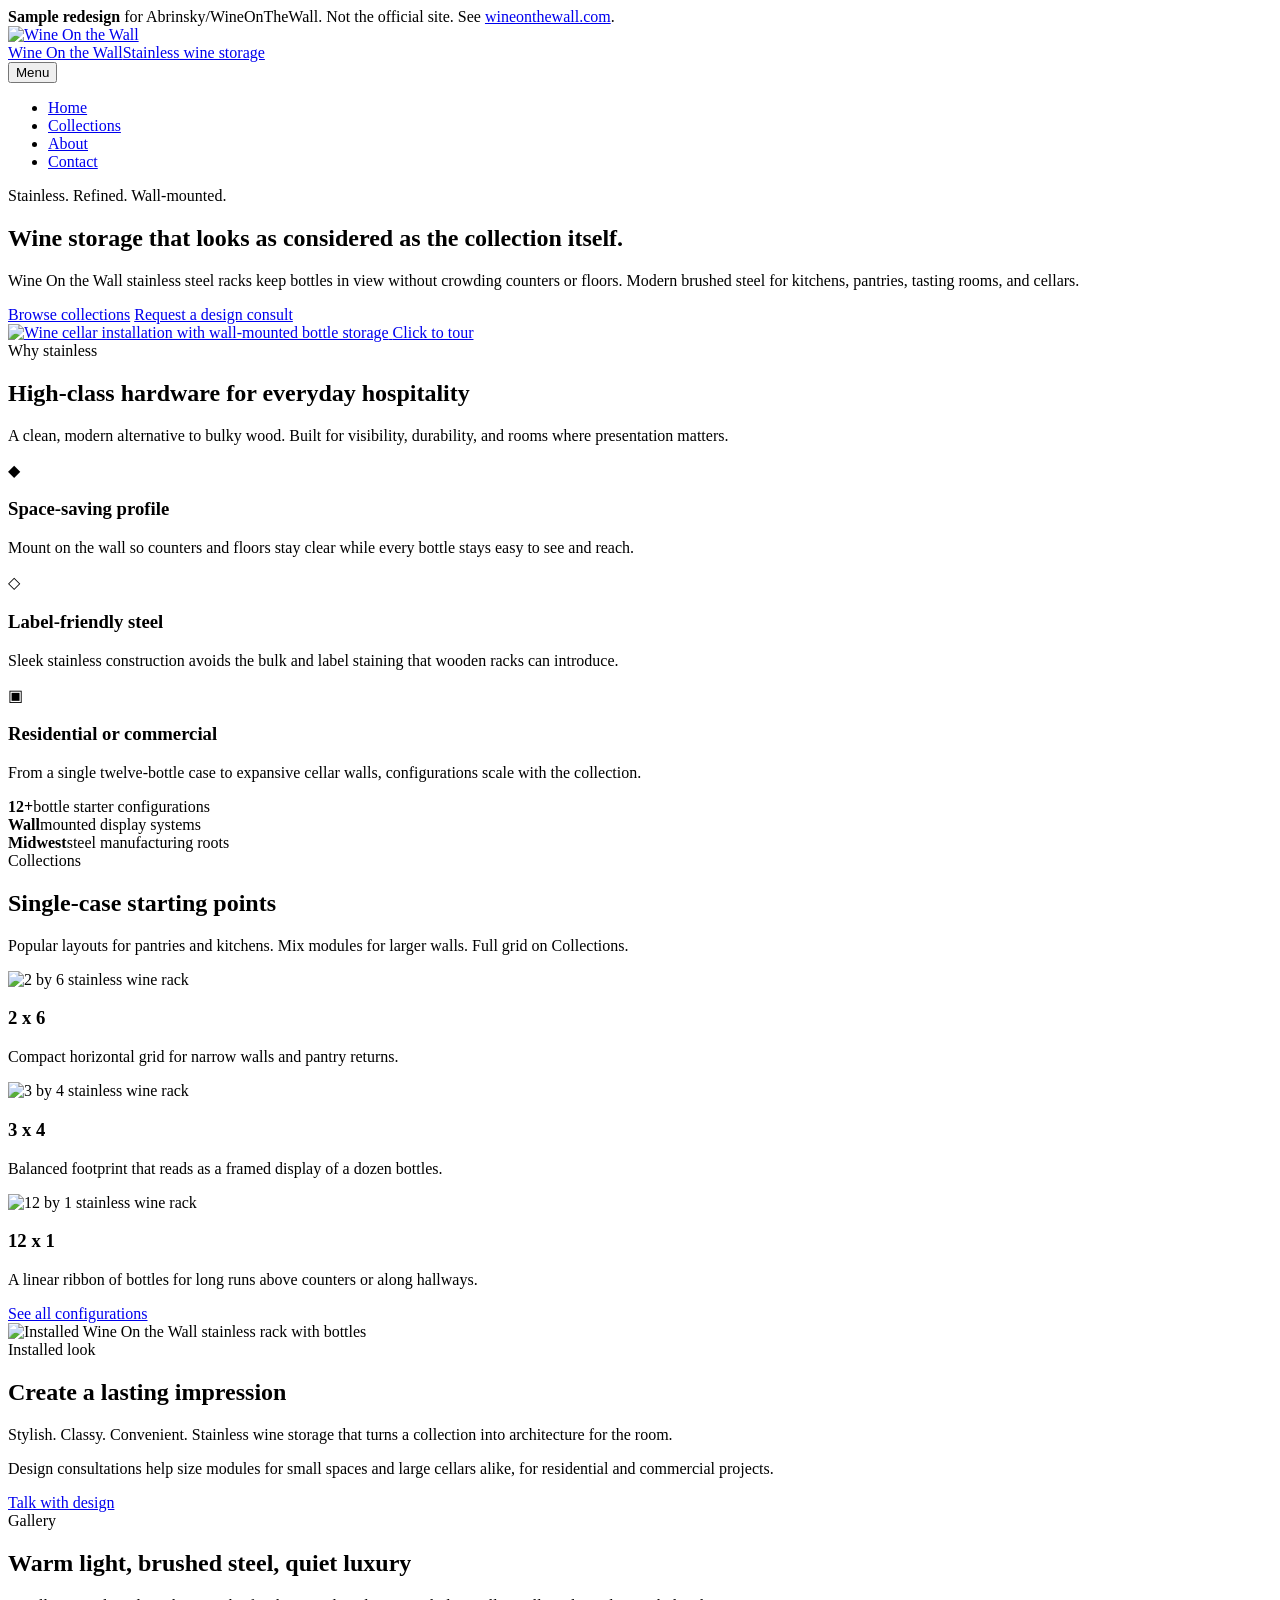
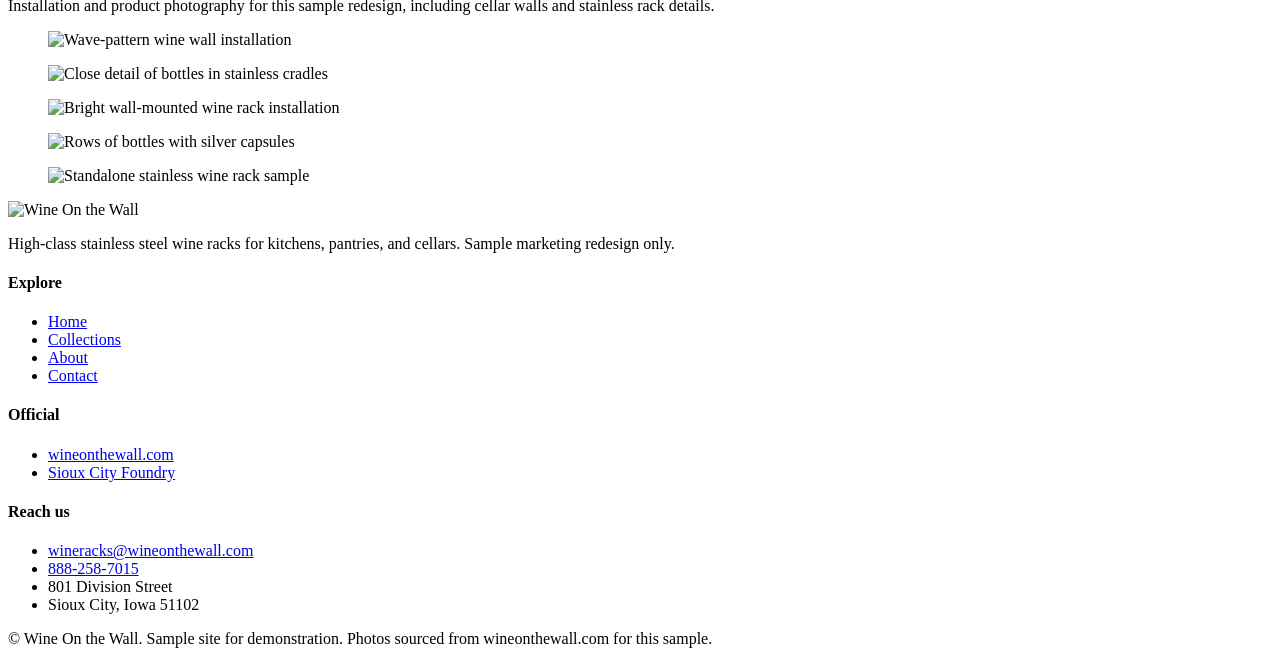
==== index.html @ 884608a0 "Add cellar photo hero with Click to tour and panoramic tour page. Brighten the hero treatment (no fu" ====
<!DOCTYPE html>
<html lang="en">
<head>
  <meta charset="UTF-8" />
  <meta name="viewport" content="width=device-width, initial-scale=1" />
  <title>Wine On the Wall | Sample redesign</title>
  <meta name="description" content="Sample redesign of Wine On the Wall stainless steel wine racks. High-class modern aesthetic for demonstration only." />
  <link rel="preconnect" href="https://fonts.googleapis.com" />
  <link rel="preconnect" href="https://fonts.gstatic.com" crossorigin />
  <link href="https://fonts.googleapis.com/css2?family=Cormorant+Garamond:wght@500;600;700&family=Inter:wght@400;500;600;700&display=swap" rel="stylesheet" />
  <link rel="stylesheet" href="/WineOnTheWall/css/styles.css" />
  <link rel="icon" href="/WineOnTheWall/assets/logo-white.png" />
</head>
<body>
  <div class="sample-banner"><strong>Sample redesign</strong> for Abrinsky/WineOnTheWall. Not the official site. See <a href="https://www.wineonthewall.com/" target="_blank" rel="noopener">wineonthewall.com</a>.</div>
  <header class="site-header">
    <div class="container nav">
      <a class="logo-link" href="/WineOnTheWall/">
        <img src="/WineOnTheWall/assets/logo-white.png" alt="Wine On the Wall" />
        <div class="logo-text">Wine On the Wall<span>Stainless wine storage</span></div>
      </a>
      <button class="nav-toggle" type="button" aria-expanded="false" aria-controls="nav-menu">Menu</button>
      <ul class="nav-links" id="nav-menu">
        <li><a href="/WineOnTheWall/" data-nav="home">Home</a></li>
        <li><a href="/WineOnTheWall/collections.html" data-nav="collections">Collections</a></li>
        <li><a href="/WineOnTheWall/about.html" data-nav="about">About</a></li>
        <li><a class="nav-cta" href="/WineOnTheWall/contact.html" data-nav="contact">Contact</a></li>
      </ul>
    </div>
  </header>
  <main>

    <section class="hero">
      <div class="container hero-grid">
        <div>
          <div class="eyebrow">Stainless. Refined. Wall-mounted.</div>
          <h1>Wine storage that looks as considered as the collection itself.</h1>
          <p class="hero-lead">Wine On the Wall stainless steel racks keep bottles in view without crowding counters or floors. Modern brushed steel for kitchens, pantries, tasting rooms, and cellars.</p>
          <div class="btn-row">
            <a class="btn btn-primary" href="/WineOnTheWall/collections.html">Browse collections</a>
            <a class="btn btn-ghost" href="/WineOnTheWall/contact.html">Request a design consult</a>
          </div>
        </div>
        <a class="hero-media" href="/WineOnTheWall/tour.html" aria-label="Open cellar 360 tour">
          <img src="/WineOnTheWall/assets/hero-cellar.jpg" alt="Wine cellar installation with wall-mounted bottle storage" />
          <span class="hero-media-shade" aria-hidden="true"></span>
          <span class="hero-chip">Click to tour</span>
        </a>
      </div>
    </section>

    <section class="section">
      <div class="container">
        <div class="section-head">
          <div>
            <div class="eyebrow">Why stainless</div>
            <h2>High-class hardware for everyday hospitality</h2>
          </div>
          <p>A clean, modern alternative to bulky wood. Built for visibility, durability, and rooms where presentation matters.</p>
        </div>
        <div class="feature-grid">
          <article class="feature-card">
            <div class="icon" aria-hidden="true">◆</div>
            <h3>Space-saving profile</h3>
            <p>Mount on the wall so counters and floors stay clear while every bottle stays easy to see and reach.</p>
          </article>
          <article class="feature-card">
            <div class="icon" aria-hidden="true">◇</div>
            <h3>Label-friendly steel</h3>
            <p>Sleek stainless construction avoids the bulk and label staining that wooden racks can introduce.</p>
          </article>
          <article class="feature-card">
            <div class="icon" aria-hidden="true">▣</div>
            <h3>Residential or commercial</h3>
            <p>From a single twelve-bottle case to expansive cellar walls, configurations scale with the collection.</p>
          </article>
        </div>
        <div class="stat-row">
          <div class="stat"><strong>12+</strong><span>bottle starter configurations</span></div>
          <div class="stat"><strong>Wall</strong><span>mounted display systems</span></div>
          <div class="stat"><strong>Midwest</strong><span>steel manufacturing roots</span></div>
        </div>
      </div>
    </section>

    <section class="section section-alt">
      <div class="container">
        <div class="section-head">
          <div>
            <div class="eyebrow">Collections</div>
            <h2>Single-case starting points</h2>
          </div>
          <p>Popular layouts for pantries and kitchens. Mix modules for larger walls. Full grid on Collections.</p>
        </div>
        <div class="product-grid">
          <article class="product-card">
            <div class="product-card-media"><img src="/WineOnTheWall/assets/config-2x6.jpg" alt="2 by 6 stainless wine rack" /></div>
            <div class="product-card-body">
              <h3>2 x 6</h3>
              <p>Compact horizontal grid for narrow walls and pantry returns.</p>
            </div>
          </article>
          <article class="product-card">
            <div class="product-card-media"><img src="/WineOnTheWall/assets/config-3x4.jpg" alt="3 by 4 stainless wine rack" /></div>
            <div class="product-card-body">
              <h3>3 x 4</h3>
              <p>Balanced footprint that reads as a framed display of a dozen bottles.</p>
            </div>
          </article>
          <article class="product-card">
            <div class="product-card-media"><img src="/WineOnTheWall/assets/config-12x1.jpg" alt="12 by 1 stainless wine rack" /></div>
            <div class="product-card-body">
              <h3>12 x 1</h3>
              <p>A linear ribbon of bottles for long runs above counters or along hallways.</p>
            </div>
          </article>
        </div>
        <div class="btn-row">
          <a class="btn btn-ghost" href="/WineOnTheWall/collections.html">See all configurations</a>
        </div>
      </div>
    </section>

    <section class="section">
      <div class="container split">
        <div class="split-media">
          <img src="/WineOnTheWall/assets/gallery-bottles-red.jpg" alt="Installed Wine On the Wall stainless rack with bottles" />
        </div>
        <div>
          <div class="eyebrow">Installed look</div>
          <h2>Create a lasting impression</h2>
          <p>Stylish. Classy. Convenient. Stainless wine storage that turns a collection into architecture for the room.</p>
          <p>Design consultations help size modules for small spaces and large cellars alike, for residential and commercial projects.</p>
          <div class="btn-row">
            <a class="btn btn-primary" href="/WineOnTheWall/contact.html">Talk with design</a>
          </div>
        </div>
      </div>
    </section>

    <section class="section section-alt">
      <div class="container">
        <div class="section-head">
          <div>
            <div class="eyebrow">Gallery</div>
            <h2>Warm light, brushed steel, quiet luxury</h2>
          </div>
          <p>Installation and product photography for this sample redesign, including cellar walls and stainless rack details.</p>
        </div>
        <div class="gallery-grid">
          <figure><img src="/WineOnTheWall/assets/gallery-wave.jpg" alt="Wave-pattern wine wall installation" /></figure>
          <figure><img src="/WineOnTheWall/assets/gallery-cellar-detail.jpg" alt="Close detail of bottles in stainless cradles" /></figure>
          <figure><img src="/WineOnTheWall/assets/gallery-wall-bright.jpg" alt="Bright wall-mounted wine rack installation" /></figure>
          <figure><img src="/WineOnTheWall/assets/gallery-bottles-silver.jpg" alt="Rows of bottles with silver capsules" /></figure>
          <figure><img src="/WineOnTheWall/assets/product-standing-1.jpg" alt="Standalone stainless wine rack sample" /></figure>
        </div>
      </div>
    </section>

  </main>
  <footer class="site-footer">
    <div class="container footer-grid">
      <div>
        <img class="footer-logo" src="/WineOnTheWall/assets/logo-white.png" alt="Wine On the Wall" />
        <p>High-class stainless steel wine racks for kitchens, pantries, and cellars. Sample marketing redesign only.</p>
      </div>
      <div>
        <h4>Explore</h4>
        <ul>
          <li><a href="/WineOnTheWall/">Home</a></li>
          <li><a href="/WineOnTheWall/collections.html">Collections</a></li>
          <li><a href="/WineOnTheWall/about.html">About</a></li>
          <li><a href="/WineOnTheWall/contact.html">Contact</a></li>
        </ul>
      </div>
      <div>
        <h4>Official</h4>
        <ul>
          <li><a href="https://www.wineonthewall.com/" target="_blank" rel="noopener">wineonthewall.com</a></li>
          <li><a href="https://www.siouxcityfoundry.com/" target="_blank" rel="noopener">Sioux City Foundry</a></li>
        </ul>
      </div>
      <div>
        <h4>Reach us</h4>
        <ul>
          <li><a href="mailto:wineracks@wineonthewall.com">wineracks@wineonthewall.com</a></li>
          <li><a href="tel:18882587015">888-258-7015</a></li>
          <li>801 Division Street</li>
          <li>Sioux City, Iowa 51102</li>
        </ul>
      </div>
    </div>
    <div class="container footer-bottom">
      <span>&copy; Wine On the Wall. Sample site for demonstration.</span>
      <span>Photos sourced from wineonthewall.com for this sample.</span>
    </div>
  </footer>
  <script src="/WineOnTheWall/js/main.js"></script>
</body>
</html>
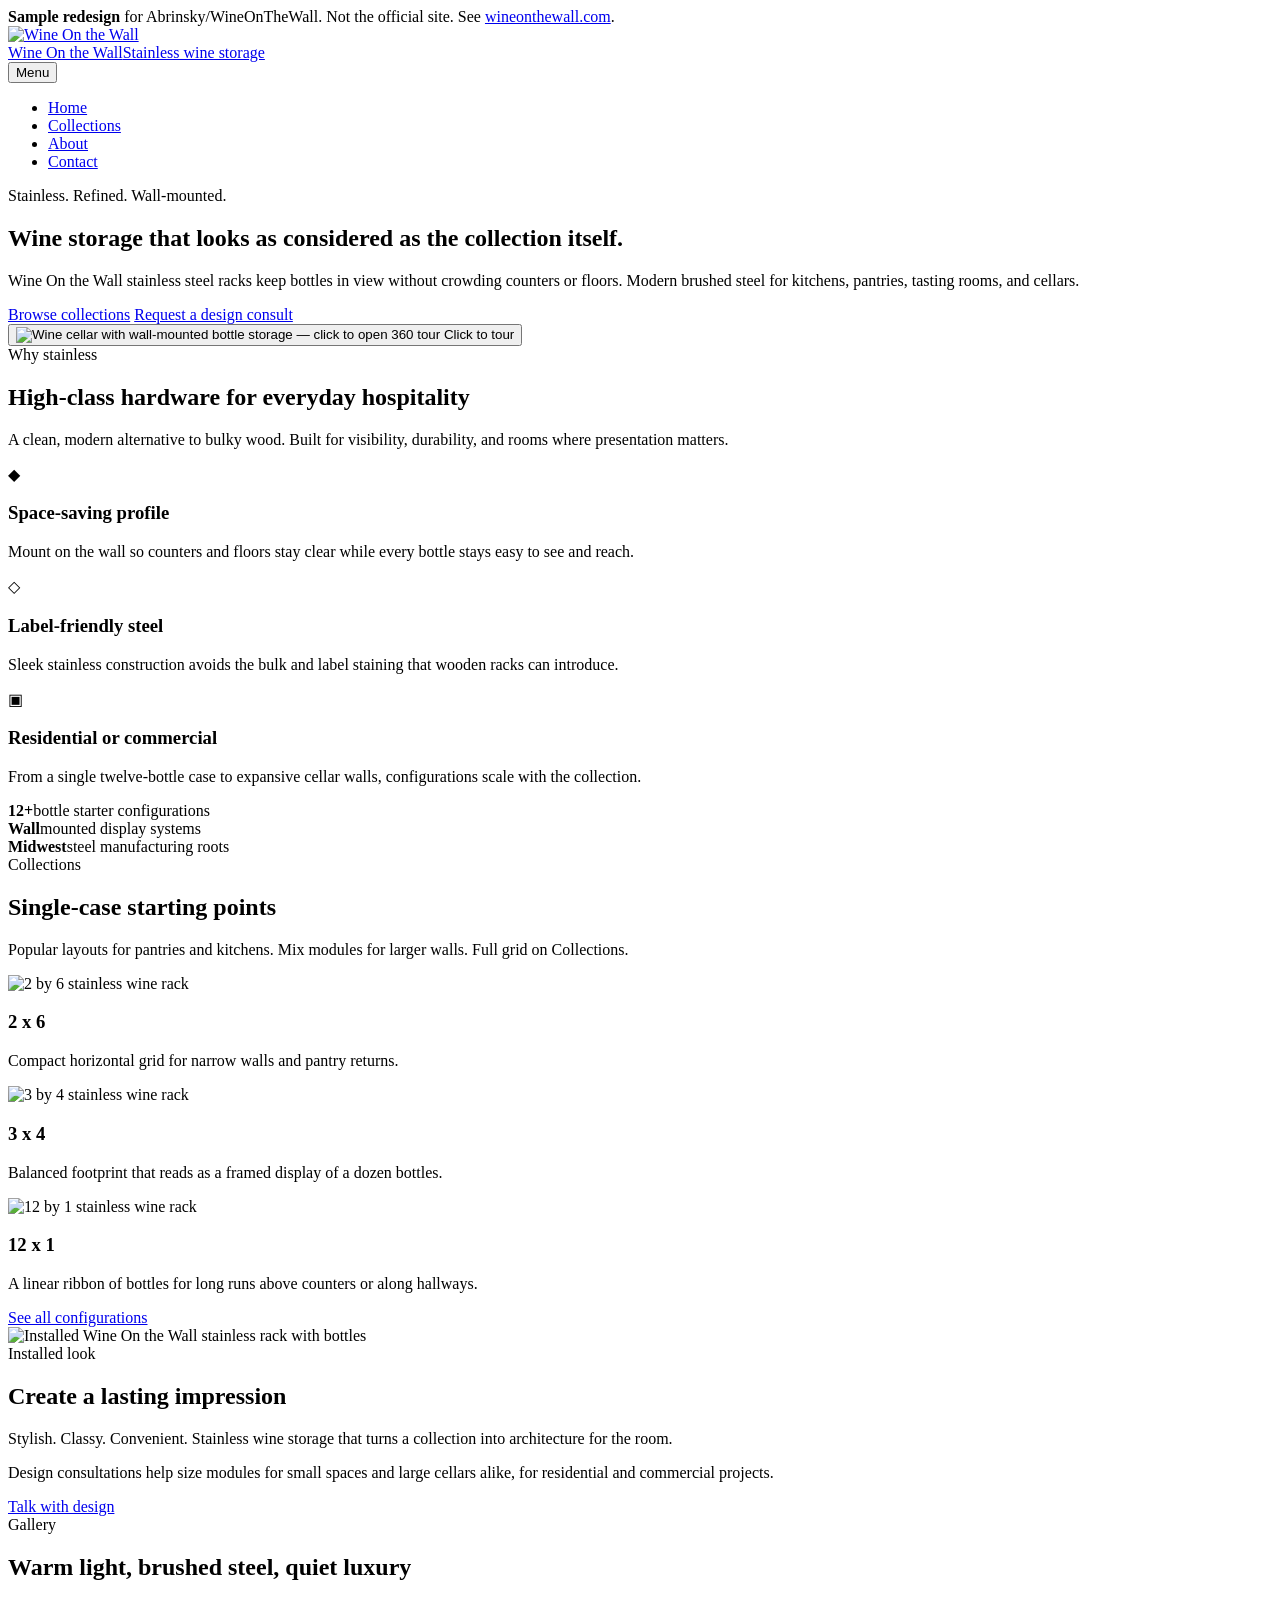
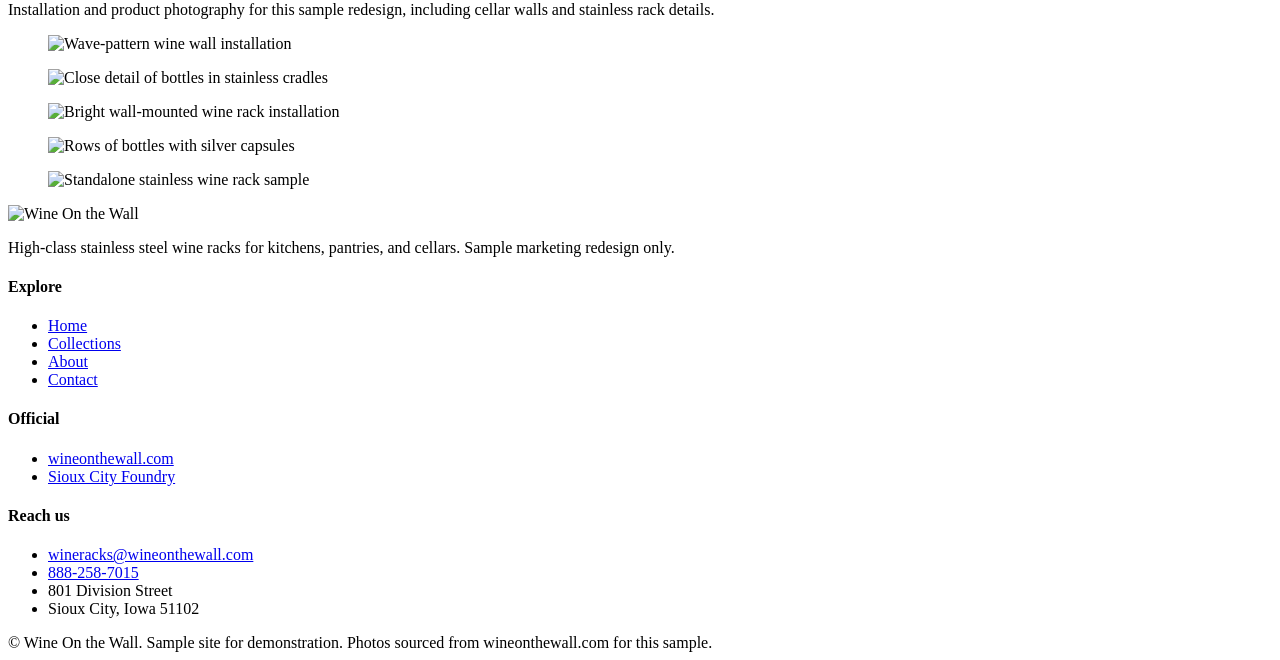
==== commit d434e93f: "Finish in-page Pannellum cellar tour from GPano pano. Replace arched glassware hero with a clipped s" ====
--- a/index.html
+++ b/index.html
@@ -9,6 +9,7 @@
   <link rel="preconnect" href="https://fonts.gstatic.com" crossorigin />
   <link href="https://fonts.googleapis.com/css2?family=Cormorant+Garamond:wght@500;600;700&family=Inter:wght@400;500;600;700&display=swap" rel="stylesheet" />
   <link rel="stylesheet" href="/WineOnTheWall/css/styles.css" />
+  <link rel="stylesheet" href="/WineOnTheWall/assets/vendor/pannellum/pannellum.css" />
   <link rel="icon" href="/WineOnTheWall/assets/logo-white.png" />
 </head>
 <body>
@@ -41,11 +42,11 @@
             <a class="btn btn-ghost" href="/WineOnTheWall/contact.html">Request a design consult</a>
           </div>
         </div>
-        <a class="hero-media" href="/WineOnTheWall/tour.html" aria-label="Open cellar 360 tour">
-          <img src="/WineOnTheWall/assets/hero-cellar.jpg" alt="Wine cellar installation with wall-mounted bottle storage" />
+        <button type="button" class="hero-media" id="open-tour" aria-haspopup="dialog" aria-controls="tour-modal" aria-label="Open cellar 360 tour">
+          <img src="/WineOnTheWall/assets/hero-cellar.jpg" alt="Wine cellar with wall-mounted bottle storage — click to open 360 tour" width="1600" height="1280" />
           <span class="hero-media-shade" aria-hidden="true"></span>
           <span class="hero-chip">Click to tour</span>
-        </a>
+        </button>
       </div>
     </section>
 
@@ -195,6 +196,22 @@
       <span>Photos sourced from wineonthewall.com for this sample.</span>
     </div>
   </footer>
+
+  <div class="tour-modal" id="tour-modal" hidden aria-hidden="true">
+    <div class="tour-modal-backdrop" data-tour-close tabindex="-1"></div>
+    <div class="tour-modal-dialog" role="dialog" aria-modal="true" aria-labelledby="tour-modal-title">
+      <div class="tour-modal-bar">
+        <div>
+          <h2 id="tour-modal-title">Cellar 360 tour</h2>
+          <p>Drag to look around. Scroll or pinch to zoom.</p>
+        </div>
+        <button type="button" class="tour-modal-close" data-tour-close aria-label="Close tour">&times;</button>
+      </div>
+      <div id="pannellum-viewer" class="tour-modal-viewer" role="img" aria-label="Interactive spherical panorama of the wine cellar"></div>
+    </div>
+  </div>
+  <script src="/WineOnTheWall/assets/vendor/pannellum/pannellum.js"></script>
   <script src="/WineOnTheWall/js/main.js"></script>
+  <script src="/WineOnTheWall/js/tour-modal.js"></script>
 </body>
 </html>
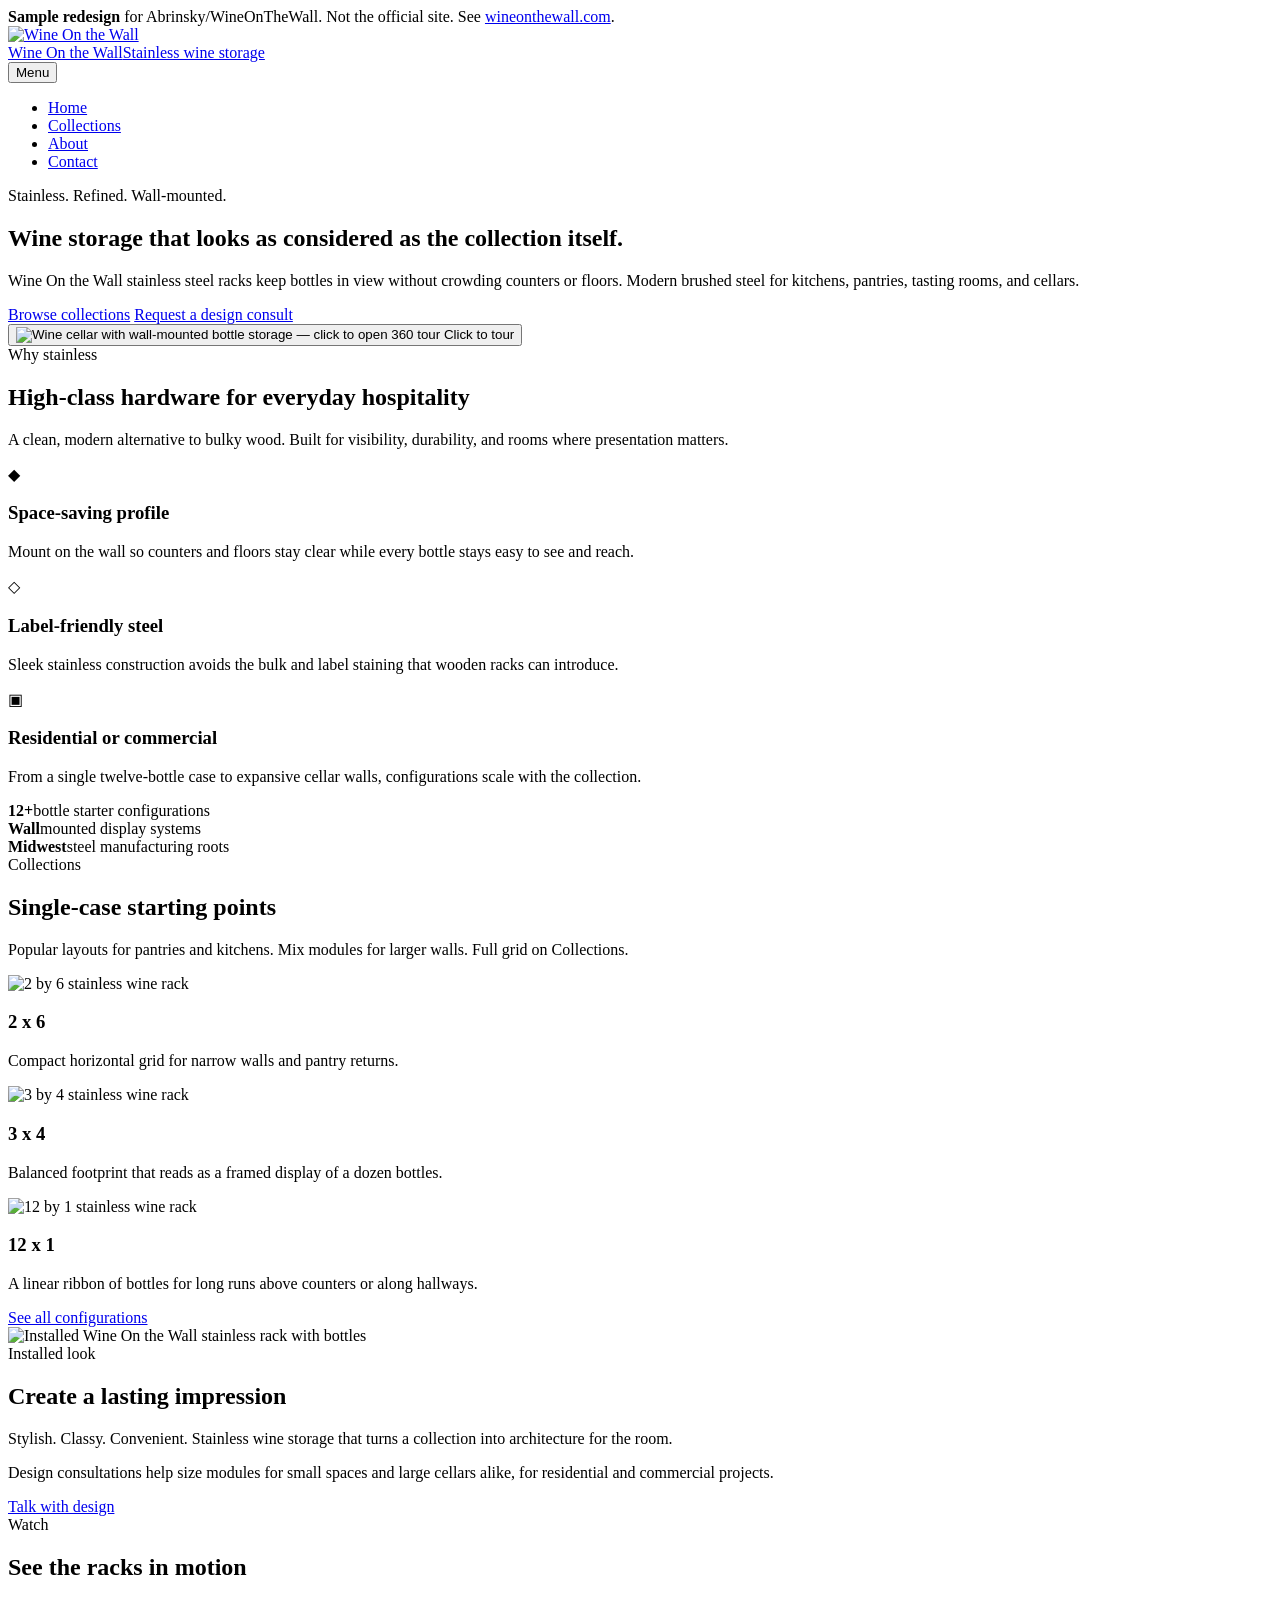
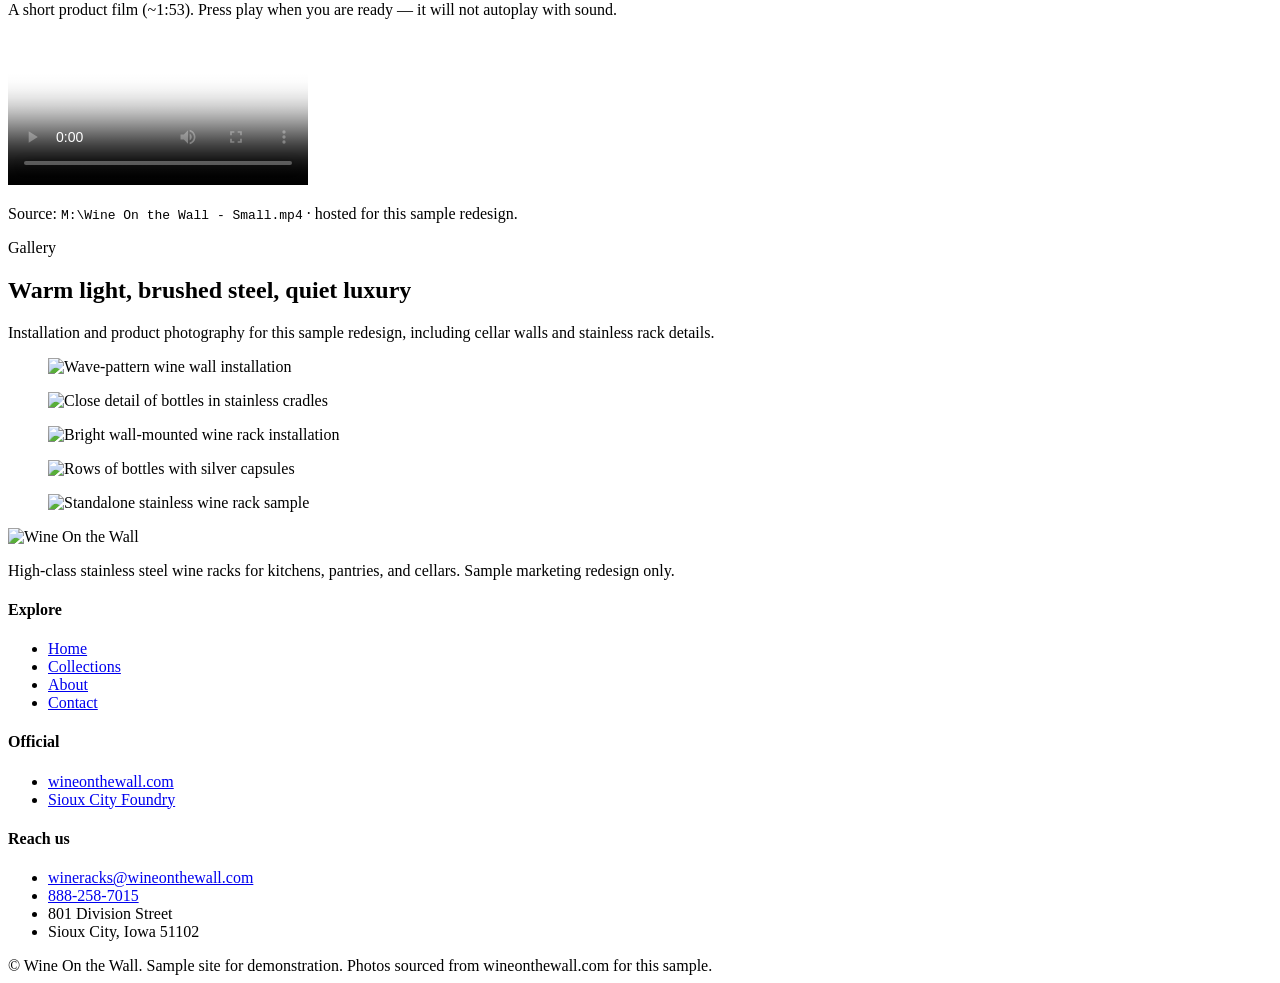
==== commit a701a67e: "Host Wine On the Wall short film on the homepage. Add assets/video/Wine-On-the-Wall-Small.mp4 from t" ====
--- a/index.html
+++ b/index.html
@@ -139,6 +139,30 @@
       </div>
     </section>
 
+    <section class="section section-alt" id="watch">
+      <div class="container">
+        <div class="section-head">
+          <div>
+            <div class="eyebrow">Watch</div>
+            <h2>See the racks in motion</h2>
+          </div>
+          <p>A short product film (~1:53). Press play when you are ready — it will not autoplay with sound.</p>
+        </div>
+        <div class="video-frame">
+          <video
+            controls
+            playsinline
+            preload="metadata"
+            poster="/WineOnTheWall/assets/hero-cellar.jpg"
+            aria-label="Wine On the Wall product video">
+            <source src="/WineOnTheWall/assets/video/Wine-On-the-Wall-Small.mp4" type="video/mp4" />
+            Your browser does not support embedded video.
+          </video>
+        </div>
+        <p class="video-note">Source: <code>M:\Wine On the Wall - Small.mp4</code> · hosted for this sample redesign.</p>
+      </div>
+    </section>
+
     <section class="section section-alt">
       <div class="container">
         <div class="section-head">
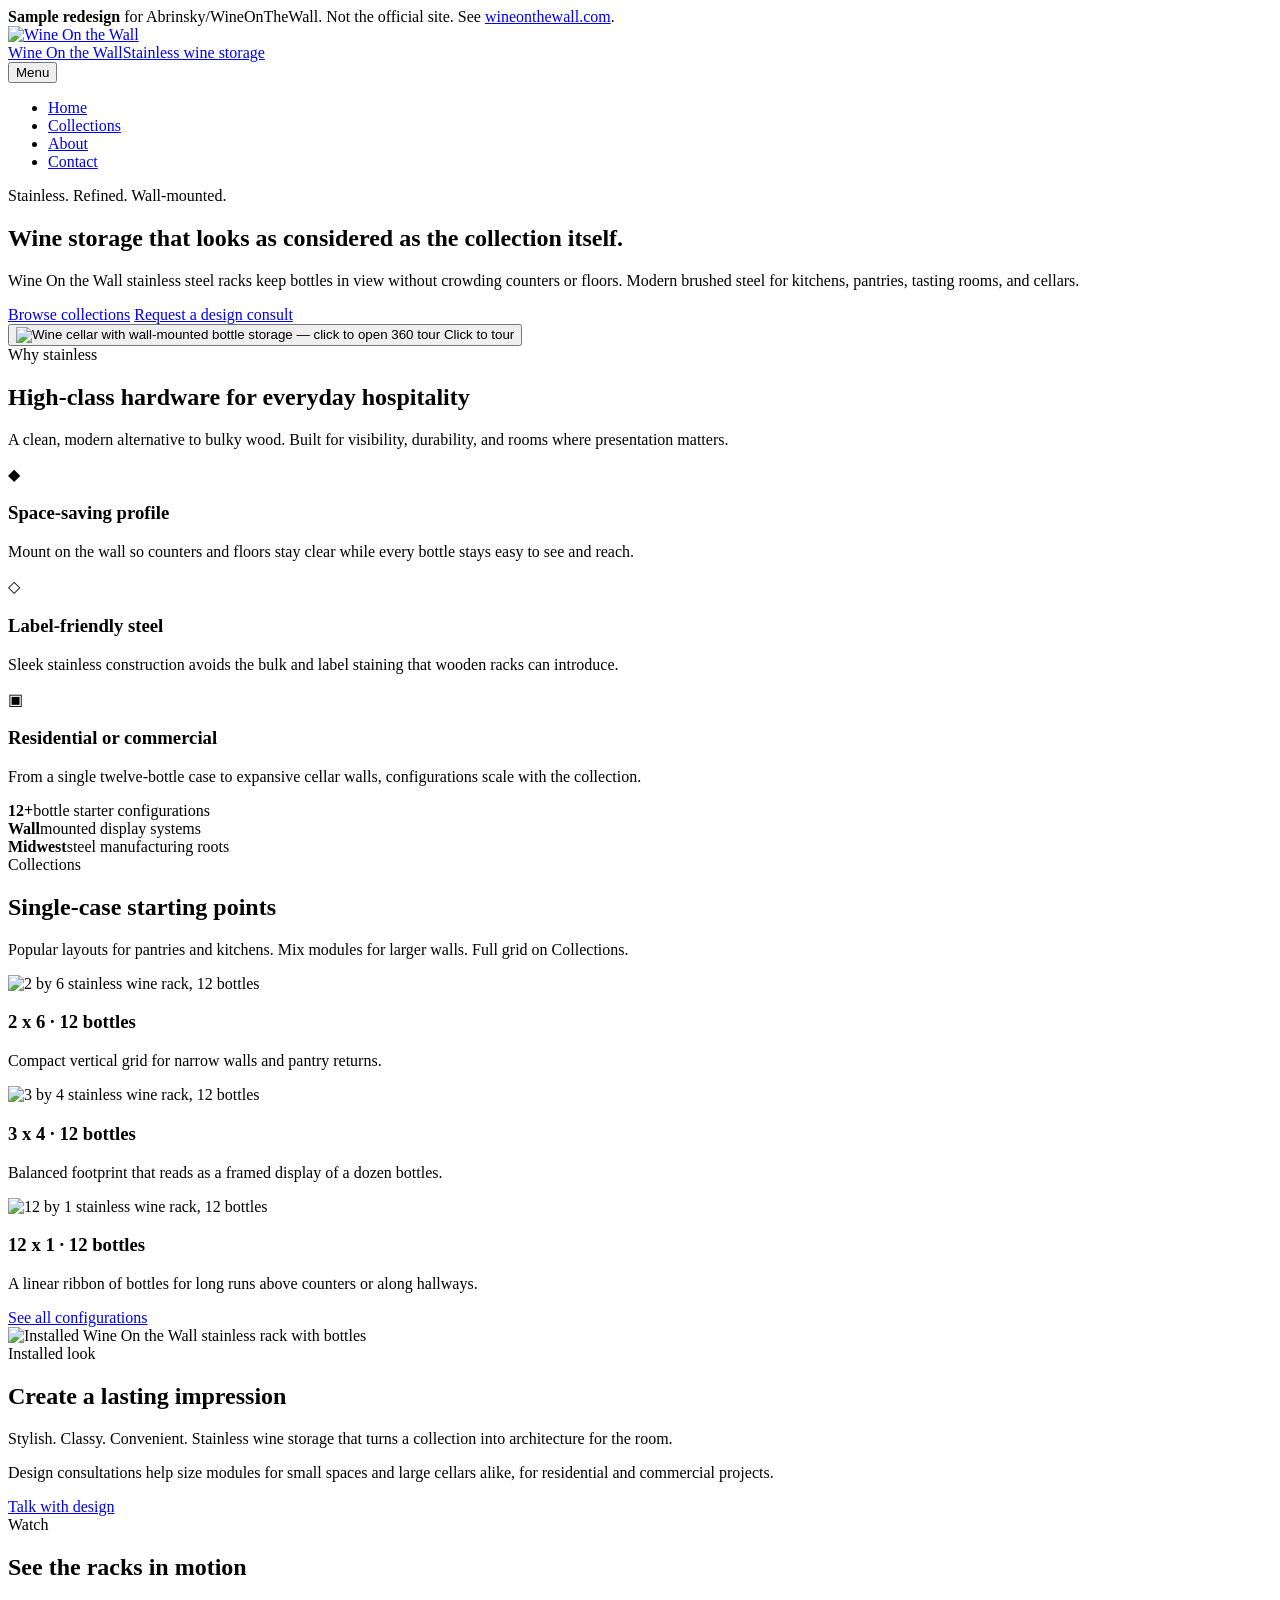
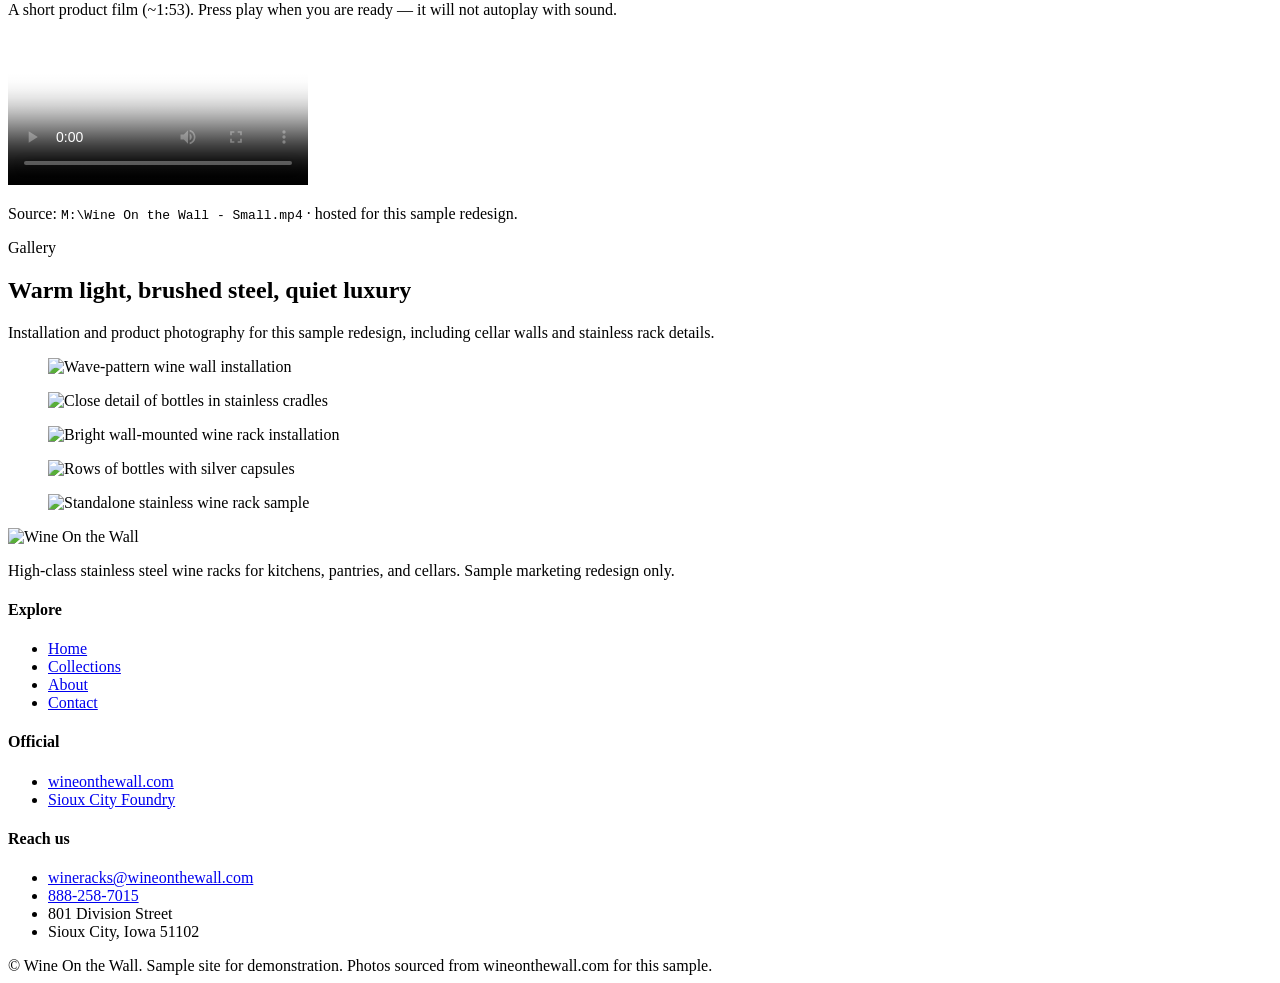
==== commit 54e481c7: "Show full config photos on homepage collection cards. Use object-fit contain so 2x6, 3x4, and 12x1 a" ====
--- a/index.html
+++ b/index.html
@@ -95,23 +95,23 @@
         </div>
         <div class="product-grid">
           <article class="product-card">
-            <div class="product-card-media"><img src="/WineOnTheWall/assets/config-2x6.jpg" alt="2 by 6 stainless wine rack" /></div>
+            <div class="product-card-media product-card-media--contain"><img src="/WineOnTheWall/assets/config-2x6.jpg" alt="2 by 6 stainless wine rack, 12 bottles" /></div>
             <div class="product-card-body">
-              <h3>2 x 6</h3>
-              <p>Compact horizontal grid for narrow walls and pantry returns.</p>
+              <h3>2 x 6 · 12 bottles</h3>
+              <p>Compact vertical grid for narrow walls and pantry returns.</p>
             </div>
           </article>
           <article class="product-card">
-            <div class="product-card-media"><img src="/WineOnTheWall/assets/config-3x4.jpg" alt="3 by 4 stainless wine rack" /></div>
+            <div class="product-card-media product-card-media--contain"><img src="/WineOnTheWall/assets/config-3x4.jpg" alt="3 by 4 stainless wine rack, 12 bottles" /></div>
             <div class="product-card-body">
-              <h3>3 x 4</h3>
+              <h3>3 x 4 · 12 bottles</h3>
               <p>Balanced footprint that reads as a framed display of a dozen bottles.</p>
             </div>
           </article>
           <article class="product-card">
-            <div class="product-card-media"><img src="/WineOnTheWall/assets/config-12x1.jpg" alt="12 by 1 stainless wine rack" /></div>
+            <div class="product-card-media product-card-media--contain"><img src="/WineOnTheWall/assets/config-12x1.jpg" alt="12 by 1 stainless wine rack, 12 bottles" /></div>
             <div class="product-card-body">
-              <h3>12 x 1</h3>
+              <h3>12 x 1 · 12 bottles</h3>
               <p>A linear ribbon of bottles for long runs above counters or along hallways.</p>
             </div>
           </article>
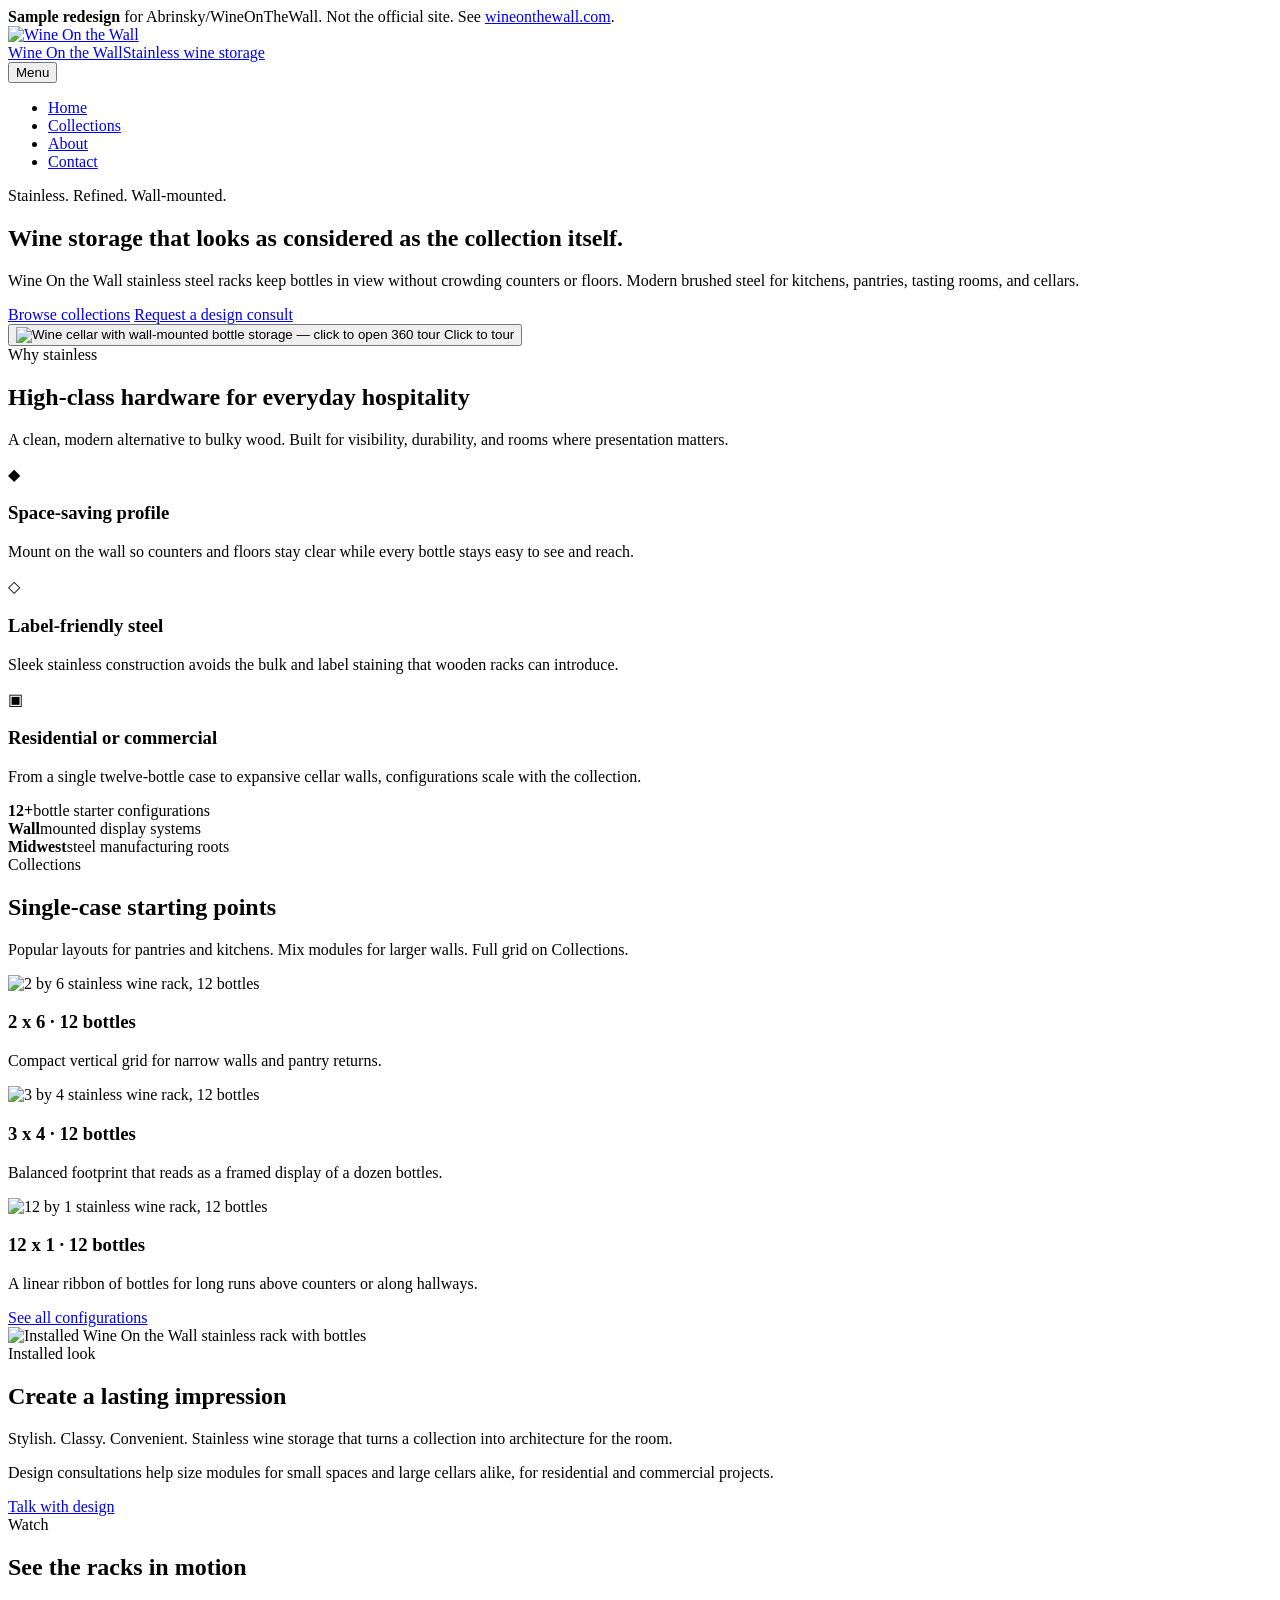
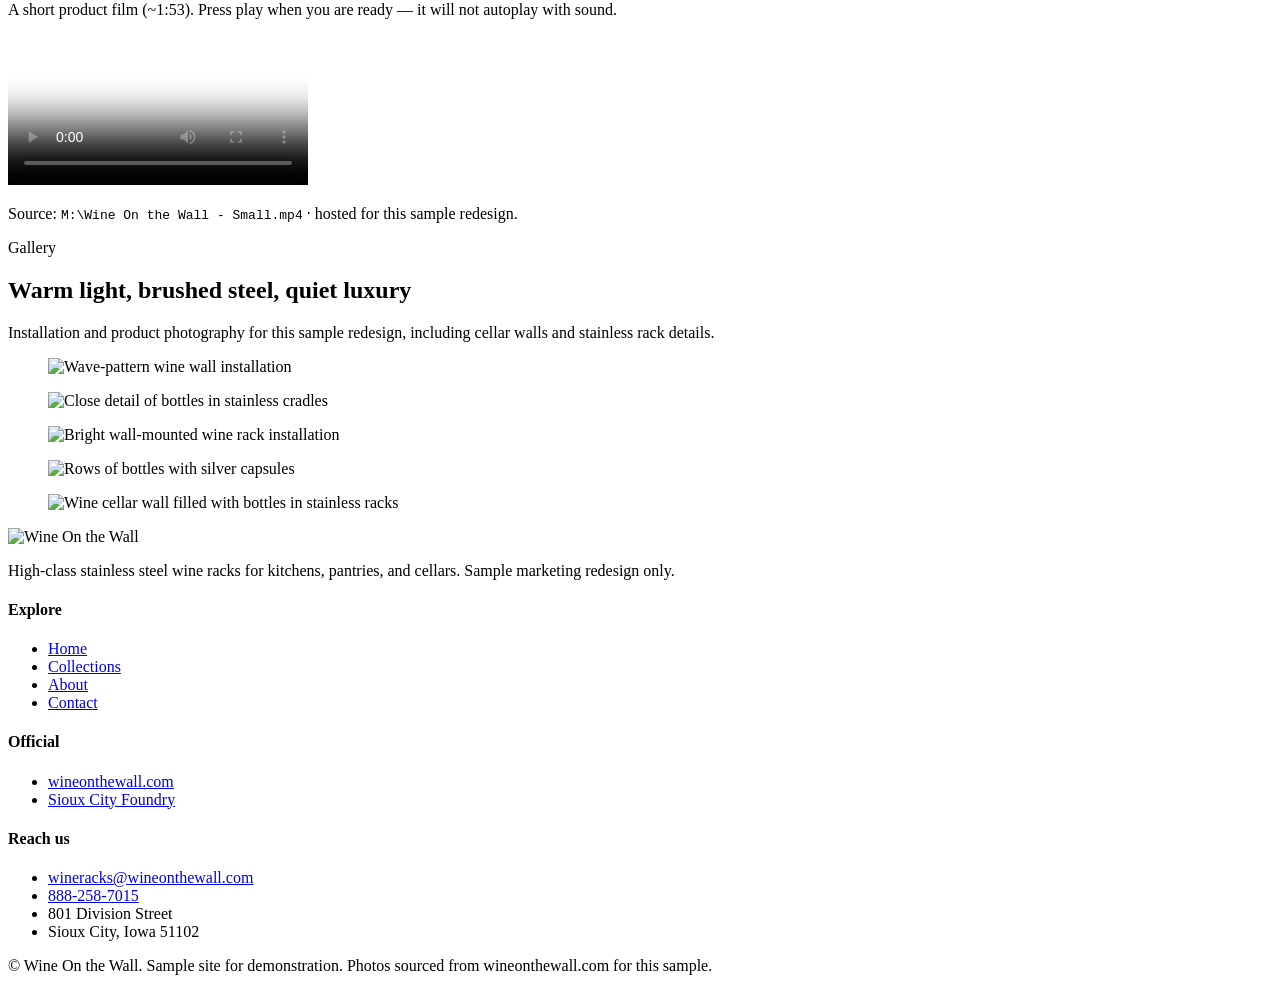
==== commit 1b1911fb: "Replace homepage gallery standing rack with cellar photo" ====
--- a/index.html
+++ b/index.html
@@ -177,7 +177,7 @@
           <figure><img src="/WineOnTheWall/assets/gallery-cellar-detail.jpg" alt="Close detail of bottles in stainless cradles" /></figure>
           <figure><img src="/WineOnTheWall/assets/gallery-wall-bright.jpg" alt="Bright wall-mounted wine rack installation" /></figure>
           <figure><img src="/WineOnTheWall/assets/gallery-bottles-silver.jpg" alt="Rows of bottles with silver capsules" /></figure>
-          <figure><img src="/WineOnTheWall/assets/product-standing-1.jpg" alt="Standalone stainless wine rack sample" /></figure>
+          <figure><img src="/WineOnTheWall/assets/gallery-cellar.jpg" alt="Wine cellar wall filled with bottles in stainless racks" /></figure>
         </div>
       </div>
     </section>
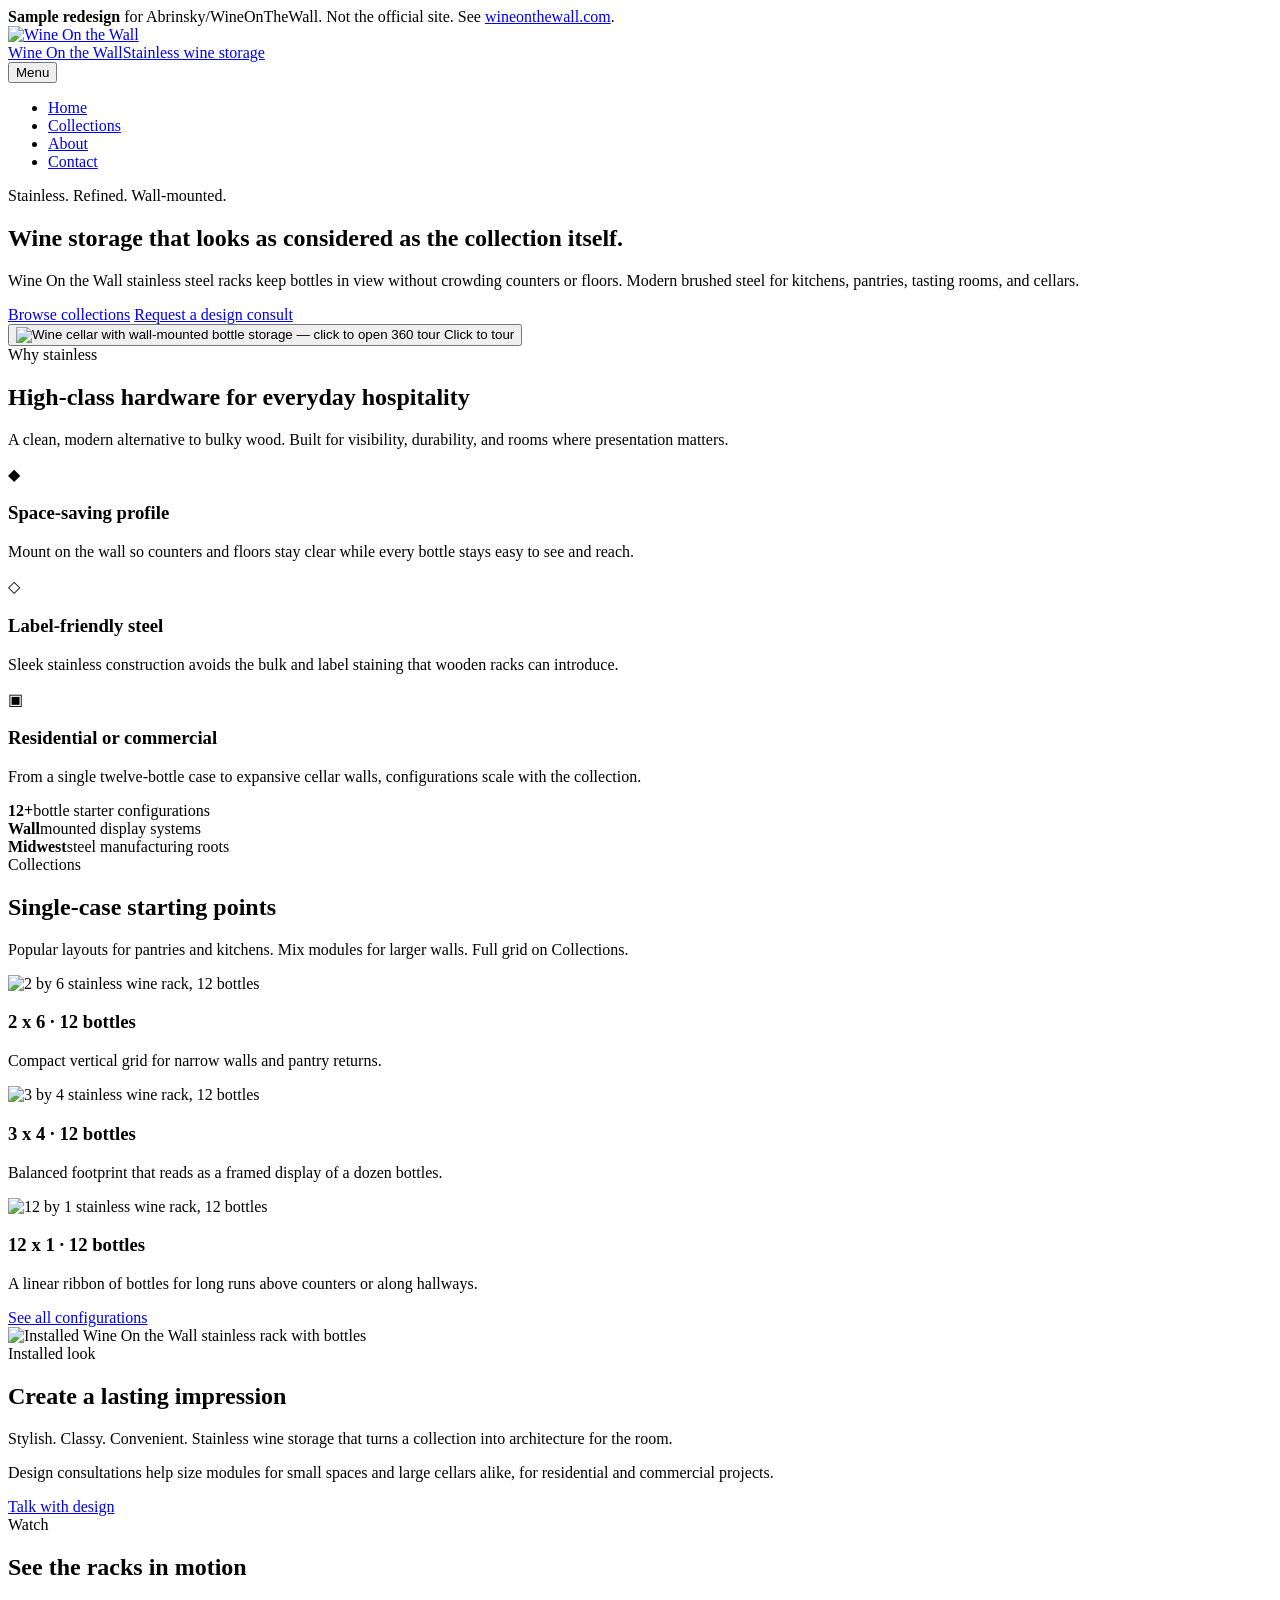
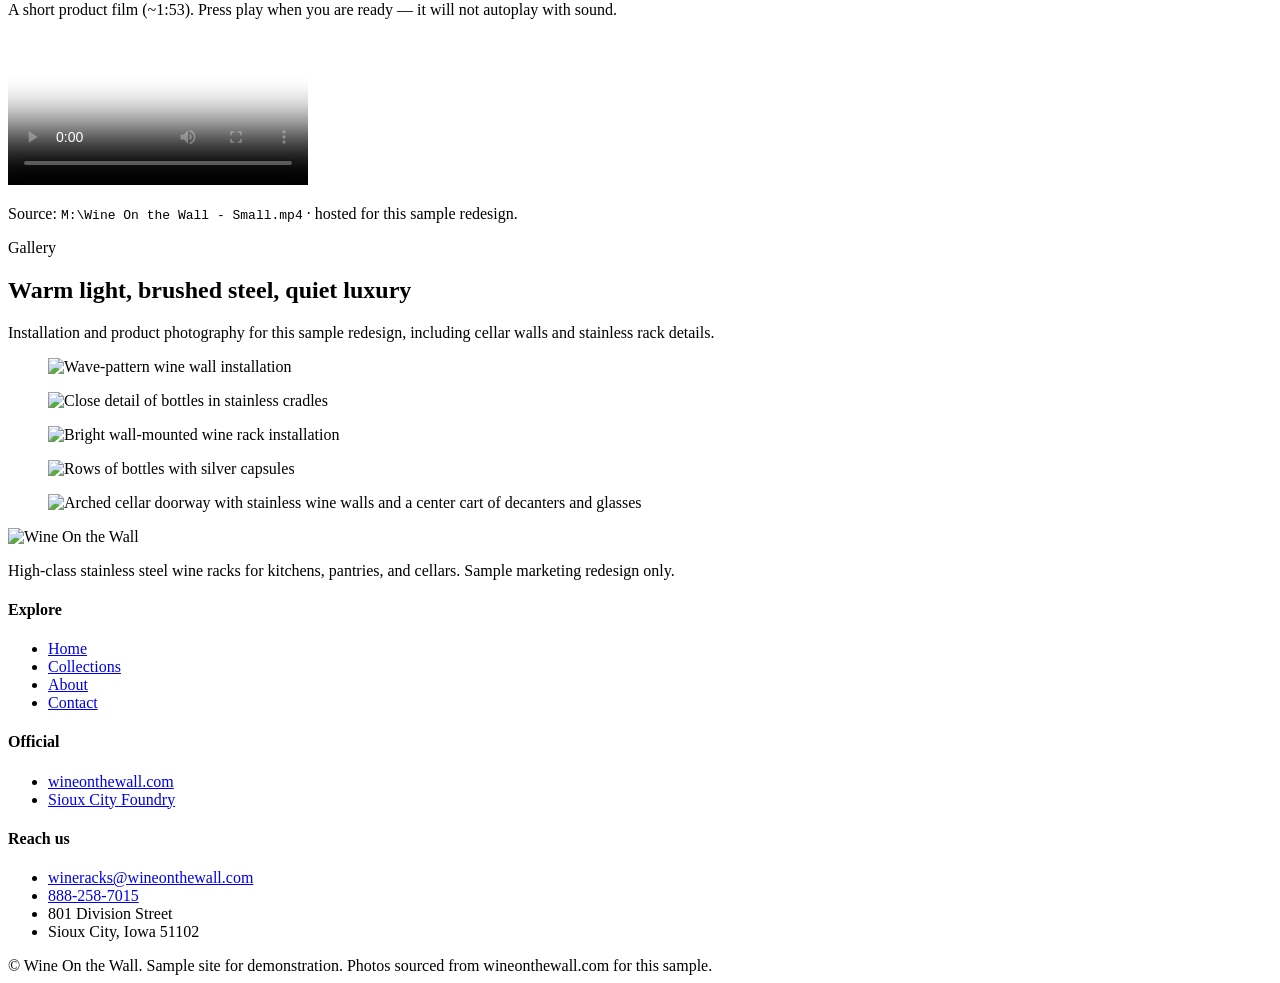
==== commit 5dbd7fce: "Replace bottom-right gallery image with arched cellar" ====
--- a/index.html
+++ b/index.html
@@ -177,7 +177,7 @@
           <figure><img src="/WineOnTheWall/assets/gallery-cellar-detail.jpg" alt="Close detail of bottles in stainless cradles" /></figure>
           <figure><img src="/WineOnTheWall/assets/gallery-wall-bright.jpg" alt="Bright wall-mounted wine rack installation" /></figure>
           <figure><img src="/WineOnTheWall/assets/gallery-bottles-silver.jpg" alt="Rows of bottles with silver capsules" /></figure>
-          <figure><img src="/WineOnTheWall/assets/gallery-cellar.jpg" alt="Wine cellar wall filled with bottles in stainless racks" /></figure>
+          <figure><img src="/WineOnTheWall/assets/gallery-cellar.jpg" alt="Arched cellar doorway with stainless wine walls and a center cart of decanters and glasses" /></figure>
         </div>
       </div>
     </section>
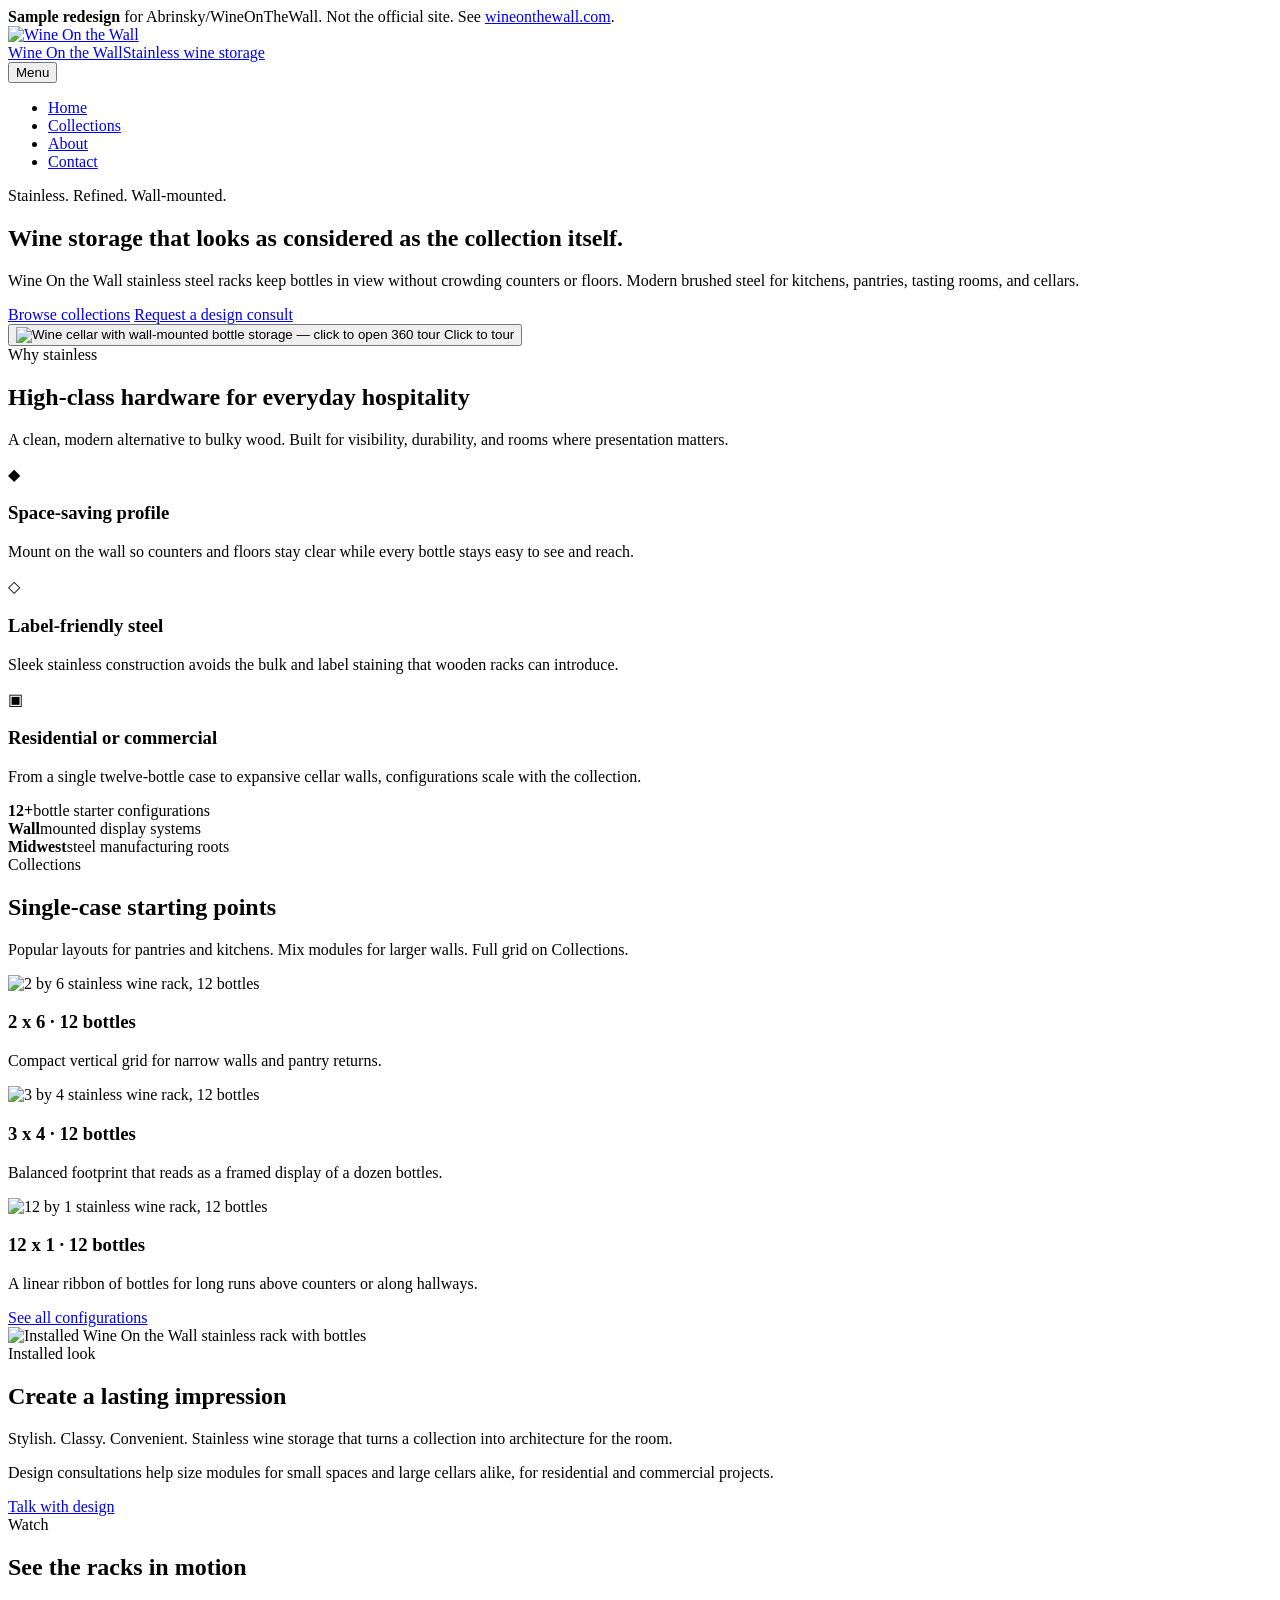
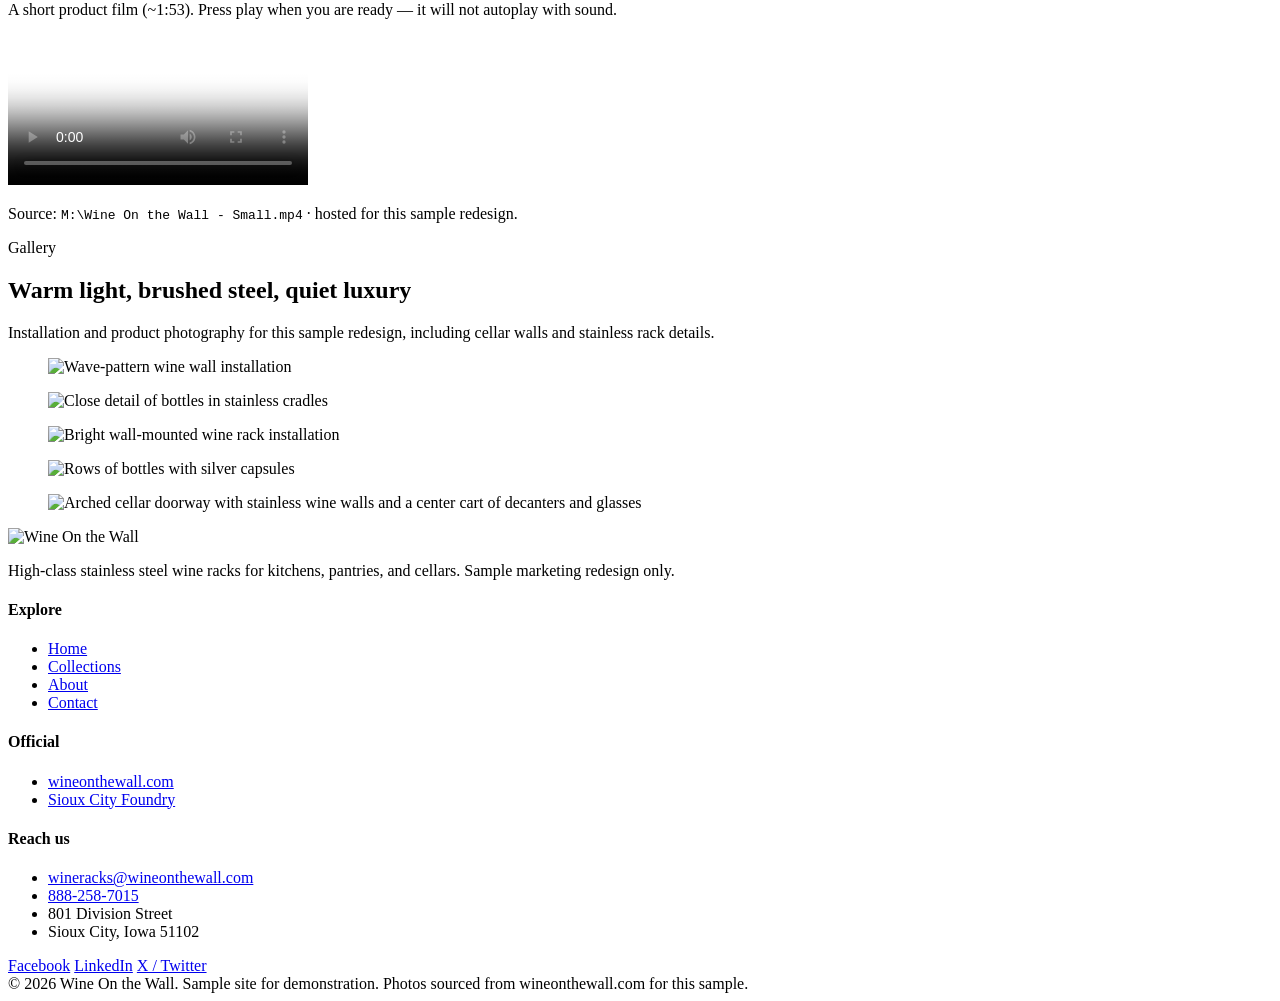
==== commit 9d64eb57: "Add live social links and sample-final polish Footer/contact socials from wineonthewall.com (Faceboo" ====
--- a/index.html
+++ b/index.html
@@ -5,7 +5,14 @@
   <meta name="viewport" content="width=device-width, initial-scale=1" />
   <title>Wine On the Wall | Sample redesign</title>
   <meta name="description" content="Sample redesign of Wine On the Wall stainless steel wine racks. High-class modern aesthetic for demonstration only." />
-  <link rel="preconnect" href="https://fonts.googleapis.com" />
+  <meta property="og:title" content="Wine On the Wall | Sample redesign" />
+  <meta property="og:description" content="Sample redesign of Wine On the Wall stainless steel wine racks. High-class modern aesthetic for demonstration only." />
+  <meta property="og:type" content="website" />
+  <meta property="og:url" content="https://abrinsky.github.io/WineOnTheWall/" />
+  <meta property="og:image" content="https://abrinsky.github.io/WineOnTheWall/assets/logo-white.png" />
+  <meta property="og:site_name" content="Wine On the Wall (sample)" />
+  <meta name="twitter:card" content="summary" />
+<link rel="preconnect" href="https://fonts.googleapis.com" />
   <link rel="preconnect" href="https://fonts.gstatic.com" crossorigin />
   <link href="https://fonts.googleapis.com/css2?family=Cormorant+Garamond:wght@500;600;700&family=Inter:wght@400;500;600;700&display=swap" rel="stylesheet" />
   <link rel="stylesheet" href="/WineOnTheWall/css/styles.css" />
@@ -213,10 +220,16 @@
           <li>801 Division Street</li>
           <li>Sioux City, Iowa 51102</li>
         </ul>
+        <nav class="social-links" aria-label="Wine On the Wall on social media">
+          <a href="https://www.facebook.com/wineonthewall" target="_blank" rel="noopener">Facebook</a>
+          <a href="https://www.linkedin.com/in/wineonthewall" target="_blank" rel="noopener">LinkedIn</a>
+          <a href="https://twitter.com/WineontheWall" target="_blank" rel="noopener">X / Twitter</a>
+        </nav>
+
       </div>
     </div>
     <div class="container footer-bottom">
-      <span>&copy; Wine On the Wall. Sample site for demonstration.</span>
+      <span>&copy; 2026 Wine On the Wall. Sample site for demonstration.</span>
       <span>Photos sourced from wineonthewall.com for this sample.</span>
     </div>
   </footer>
@@ -227,7 +240,7 @@
       <div class="tour-modal-bar">
         <div>
           <h2 id="tour-modal-title">Cellar 360 tour</h2>
-          <p>Drag to look around. Scroll or pinch to zoom.</p>
+          <p id="tour-modal-subtitle">Drag to look around. Scroll or pinch to zoom.</p>
         </div>
         <button type="button" class="tour-modal-close" data-tour-close aria-label="Close tour">&times;</button>
       </div>
